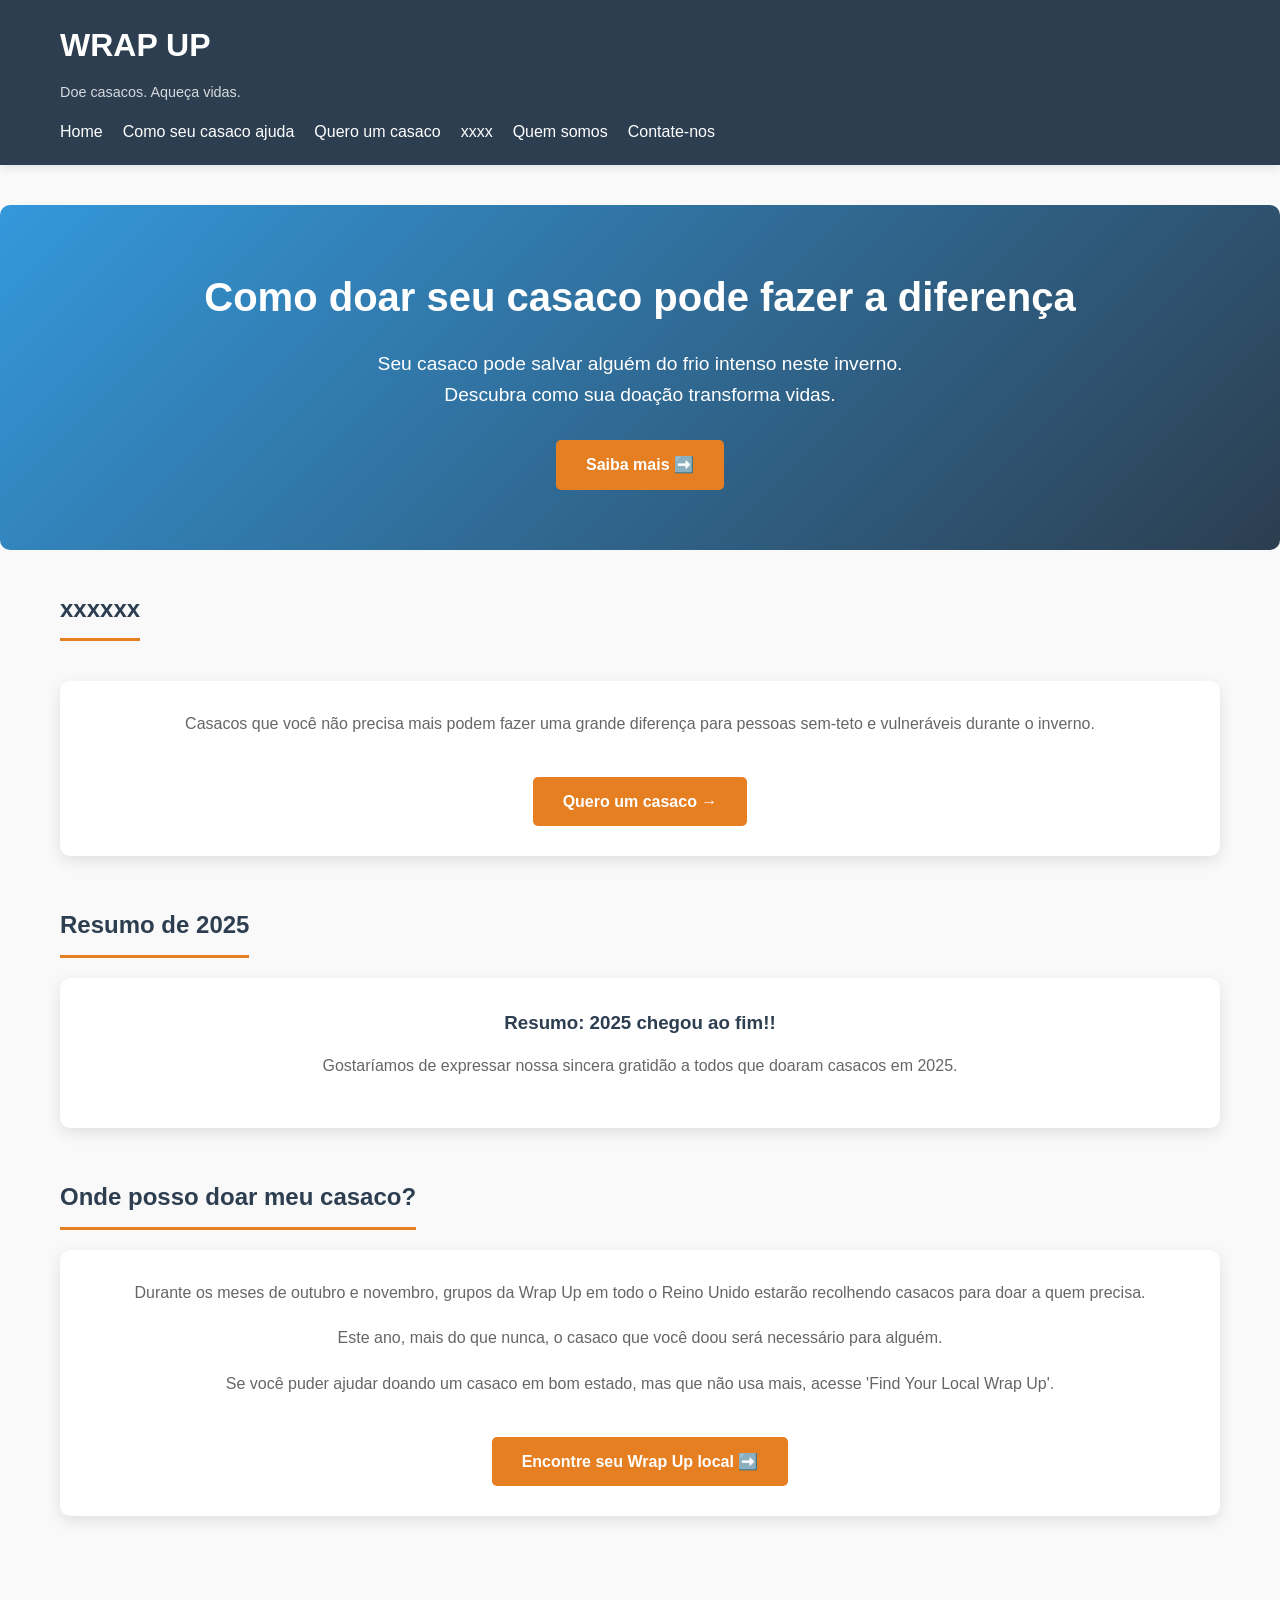
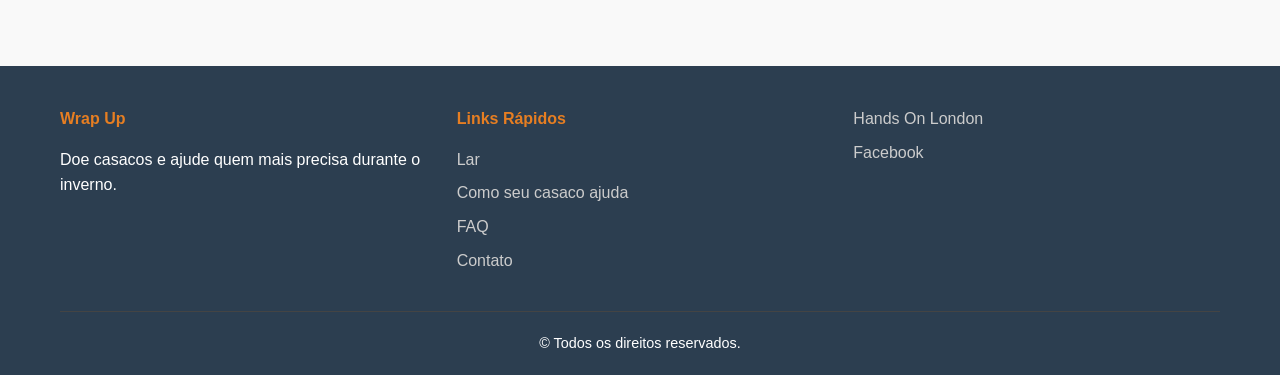
==== textos/index.html @ 468ee936 "atualização texto" ====
<!DOCTYPE html>
<html lang="pt-br">

<head>
    <meta charset="UTF-8">
    <meta name="viewport" content="width=device-width, initial-scale=1.0">
    <title>Aqueça um coração</title>
    <link rel="stylesheet" href="style.css">
</head>

<body>
    <header>
        <div class="container">
            <div class="logo">
                <h1>WRAP UP</h1>
                <p>Doe casacos. Aqueça vidas.</p>
            </div>
            <nav>
                <ul>
                    <li><a href="index.html">Home</a></li>
                    <li><a href="como-ajuda.html">Como seu casaco ajuda</a></li>
                    <li><a href="quero.html">Quero um casaco</a></li>
                    <li><a href="patrocinadores.html">xxxx</a></li>
                    <li><a href="faq.html">Quem somos</a></li>
                    <li><a href="contato.html">Contate-nos</a></li>

                </ul>
            </nav>
        </div>
    </header>

    <main>
        <section class="hero">
            <div class="container">
                <h2>Como doar seu casaco pode fazer a diferença</h2>
                <p>Seu casaco pode salvar alguém do frio intenso neste inverno. Descubra como sua doação transforma
                    vidas.</p>
                <a href="como-ajuda.html" class="btn">Saiba mais ➡️</a>
            </div>
        </section>

        <div class="container">
            <section class="section">
                <h2>xxxxxx</h2>
                <div class="card" style="margin-top: 20px;">
                    <p>Casacos que você não precisa mais podem fazer uma grande diferença para pessoas sem-teto e
                        vulneráveis durante o inverno.</p>
                    <a href="quero.html" class="btn" style="margin-top: 20px;">Quero um casaco →</a>
                </div>
            </section>

            <section class="section">
                <h2>Resumo de 2025</h2>
                <div class="card">
                    <h3>Resumo: 2025 chegou ao fim!!</h3>
                    <p>Gostaríamos de expressar nossa sincera gratidão a todos que doaram casacos em 2025.</p>
                </div>
            </section>

            <section class="section">
                <h2>Onde posso doar meu casaco?</h2>
                <div class="card">
                    <p>Durante os meses de outubro e novembro, grupos da Wrap Up em todo o Reino Unido estarão
                        recolhendo casacos para doar a quem precisa.</p>
                    <p style="margin-top: 15px;">Este ano, mais do que nunca, o casaco que você doou será necessário
                        para alguém.</p>
                    <p style="margin-top: 15px;">Se você puder ajudar doando um casaco em bom estado, mas que não usa
                        mais, acesse 'Find Your Local Wrap Up'.</p>
                    <a href="#" class="btn" style="margin-top: 20px;">Encontre seu Wrap Up local ➡️</a>
                </div>
            </section>
        </div>
    </main>

    <footer>
        <div class="container">
            <div class="footer-content">
                <div class="footer-section">
                    <h4>Wrap Up</h4>
                    <p>Doe casacos e ajude quem mais precisa durante o inverno.</p>
                </div>
                <div class="footer-section">
                    <h4>Links Rápidos</h4>
                    <ul>
                        <li><a href="index.html">Lar</a></li>
                        <li><a href="como-ajuda.html">Como seu casaco ajuda</a></li>
                        <li><a href="faq.html">FAQ</a></li>
                        <li><a href="contato.html">Contato</a></li>
                    </ul>
                </div>
                <div class="footer-section">
                    <ul>
                        <li><a href="#">Hands On London</a></li>
                        <li><a href="#">Facebook</a></li>
                    </ul>
                </div>
            </div>
            <div class="footer-bottom">
                <p>&copy; Todos os direitos reservados.</p>
            </div>
        </div>
    </footer>
</body>

</html>
---- textos/style.css ----
/* Reset e estilos base */
* {
    margin: 0;
    padding: 0;
    box-sizing: border-box;
}

body {
    font-family: 'Segoe UI', Tahoma, Geneva, Verdana, sans-serif;
    line-height: 1.6;
    color: #333;
    background-color: #f9f9f9;
}

/* Container padrão */
.container {
    max-width: 1200px;
    margin: 0 auto;
    padding: 0 20px;
}

/* Header e Navegação */
header {
    background-color: #2c3e50;
    color: white;
    padding: 20px 0;
    position: sticky;
    top: 0;
    z-index: 100;
    box-shadow: 0 2px 10px rgba(0,0,0,0.1);
}

.logo h1 {
    font-size: 2rem;
    margin-bottom: 10px;
}

.logo p {
    font-size: 0.9rem;
    opacity: 0.8;
}

nav {
    margin-top: 15px;
}

nav ul {
    list-style: none;
    display: flex;
    flex-wrap: wrap;
    gap: 20px;
}

nav ul li a {
    color: white;
    text-decoration: none;
    padding: 8px 0;
    transition: color 0.3s ease;
    font-weight: 500;
}

nav ul li a:hover {
    color: #e67e22;
}

/* Main Content */
main {
    min-height: 70vh;
    padding: 40px 0;
}

/* Hero Section */
.hero {
    background: linear-gradient(135deg, #3498db, #2c3e50);
    color: white;
    padding: 60px 0;
    text-align: center;
    margin-bottom: 40px;
    border-radius: 10px;
}

.hero h2 {
    font-size: 2.5rem;
    margin-bottom: 20px;
}

.hero p {
    font-size: 1.2rem;
    margin-bottom: 30px;
    max-width: 600px;
    margin-left: auto;
    margin-right: auto;
}

.btn {
    display: inline-block;
    background-color: #e67e22;
    color: white;
    padding: 12px 30px;
    text-decoration: none;
    border-radius: 5px;
    transition: background-color 0.3s ease;
    font-weight: bold;
}

.btn:hover {
    background-color: #d35400;
}

/* Cards */
.cards {
    display: grid;
    grid-template-columns: repeat(auto-fit, minmax(300px, 1fr));
    gap: 30px;
    margin: 40px 0;
}

.card {
    background: white;
    border-radius: 10px;
    padding: 30px;
    box-shadow: 0 5px 15px rgba(0,0,0,0.1);
    text-align: center;
    transition: transform 0.3s ease;
}

.card:hover {
    transform: translateY(-5px);
}

.card h3 {
    color: #2c3e50;
    margin-bottom: 15px;
}

.card p {
    color: #666;
    margin-bottom: 20px;
}

/* Seções gerais */
.section {
    margin-bottom: 50px;
}

.section h2 {
    color: #2c3e50;
    margin-bottom: 20px;
    padding-bottom: 10px;
    border-bottom: 3px solid #e67e22;
    display: inline-block;
}

/* Formulário de Contato */
.contact-form {
    background: white;
    padding: 40px;
    border-radius: 10px;
    box-shadow: 0 5px 15px rgba(0,0,0,0.1);
    max-width: 600px;
    margin: 0 auto;
}

.form-group {
    margin-bottom: 20px;
}

.form-group label {
    display: block;
    margin-bottom: 5px;
    font-weight: 500;
    color: #2c3e50;
}

.form-group input,
.form-group textarea {
    width: 100%;
    padding: 10px;
    border: 1px solid #ddd;
    border-radius: 5px;
    font-family: inherit;
    font-size: 1rem;
}

.form-group textarea {
    resize: vertical;
}

.checkbox-group {
    margin: 20px 0;
}

.checkbox-group label {
    display: inline;
    margin-left: 10px;
}

button[type="submit"] {
    background-color: #e67e22;
    color: white;
    padding: 12px 30px;
    border: none;
    border-radius: 5px;
    cursor: pointer;
    font-size: 1rem;
    font-weight: bold;
    transition: background-color 0.3s ease;
}

button[type="submit"]:hover {
    background-color: #d35400;
}

/* Footer */
footer {
    background-color: #2c3e50;
    color: white;
    padding: 40px 0 20px;
    margin-top: 60px;
}

.footer-content {
    display: grid;
    grid-template-columns: repeat(auto-fit, minmax(250px, 1fr));
    gap: 30px;
    margin-bottom: 30px;
}

.footer-section h4 {
    margin-bottom: 15px;
    color: #e67e22;
}

.footer-section ul {
    list-style: none;
}

.footer-section ul li {
    margin-bottom: 8px;
}

.footer-section ul li a {
    color: #ccc;
    text-decoration: none;
    transition: color 0.3s ease;
}

.footer-section ul li a:hover {
    color: #e67e22;
}

.footer-bottom {
    text-align: center;
    padding-top: 20px;
    border-top: 1px solid #444;
    font-size: 0.9rem;
}

/* Página de Resumos */
.summary-card {
    background: white;
    border-radius: 10px;
    padding: 25px;
    margin-bottom: 20px;
    box-shadow: 0 2px 5px rgba(0,0,0,0.1);
}

.summary-card h3 {
    color: #2c3e50;
    margin-bottom: 10px;
}

.summary-card .date {
    color: #e67e22;
    font-size: 0.9rem;
    margin-bottom: 10px;
}

/* FAQ */
.faq-item {
    background: white;
    border-radius: 8px;
    margin-bottom: 15px;
    overflow: hidden;
    box-shadow: 0 2px 5px rgba(0,0,0,0.1);
}

.faq-question {
    padding: 20px;
    background: #f8f9fa;
    cursor: pointer;
    font-weight: bold;
    color: #2c3e50;
    transition: background 0.3s ease;
}

.faq-question:hover {
    background: #e9ecef;
}

.faq-answer {
    padding: 20px;
    display: none;
    border-top: 1px solid #eee;
}

.faq-answer.active {
    display: block;
}

/* Patrocinadores */
.sponsor-grid {
    display: grid;
    grid-template-columns: repeat(auto-fit, minmax(200px, 1fr));
    gap: 30px;
    margin: 40px 0;
}

.sponsor-card {
    background: white;
    padding: 30px;
    text-align: center;
    border-radius: 10px;
    box-shadow: 0 5px 15px rgba(0,0,0,0.1);
}

.sponsor-card h3 {
    color: #2c3e50;
    margin-bottom: 10px;
}

/* Blog */
.blog-grid {
    display: grid;
    grid-template-columns: repeat(auto-fit, minmax(350px, 1fr));
    gap: 30px;
    margin: 40px 0;
}

.blog-post {
    background: white;
    border-radius: 10px;
    overflow: hidden;
    box-shadow: 0 5px 15px rgba(0,0,0,0.1);
}

.blog-content {
    padding: 20px;
}

.blog-content h3 {
    color: #2c3e50;
    margin-bottom: 10px;
}

.blog-meta {
    color: #e67e22;
    font-size: 0.9rem;
    margin-bottom: 15px;
}

/* Responsividade */
@media (max-width: 768px) {
    nav ul {
        flex-direction: column;
        gap: 10px;
    }
    
    .hero h2 {
        font-size: 1.8rem;
    }
    
    .hero p {
        font-size: 1rem;
    }
    
    .cards {
        grid-template-columns: 1fr;
    }
    
    .contact-form {
        padding: 20px;
    }
}
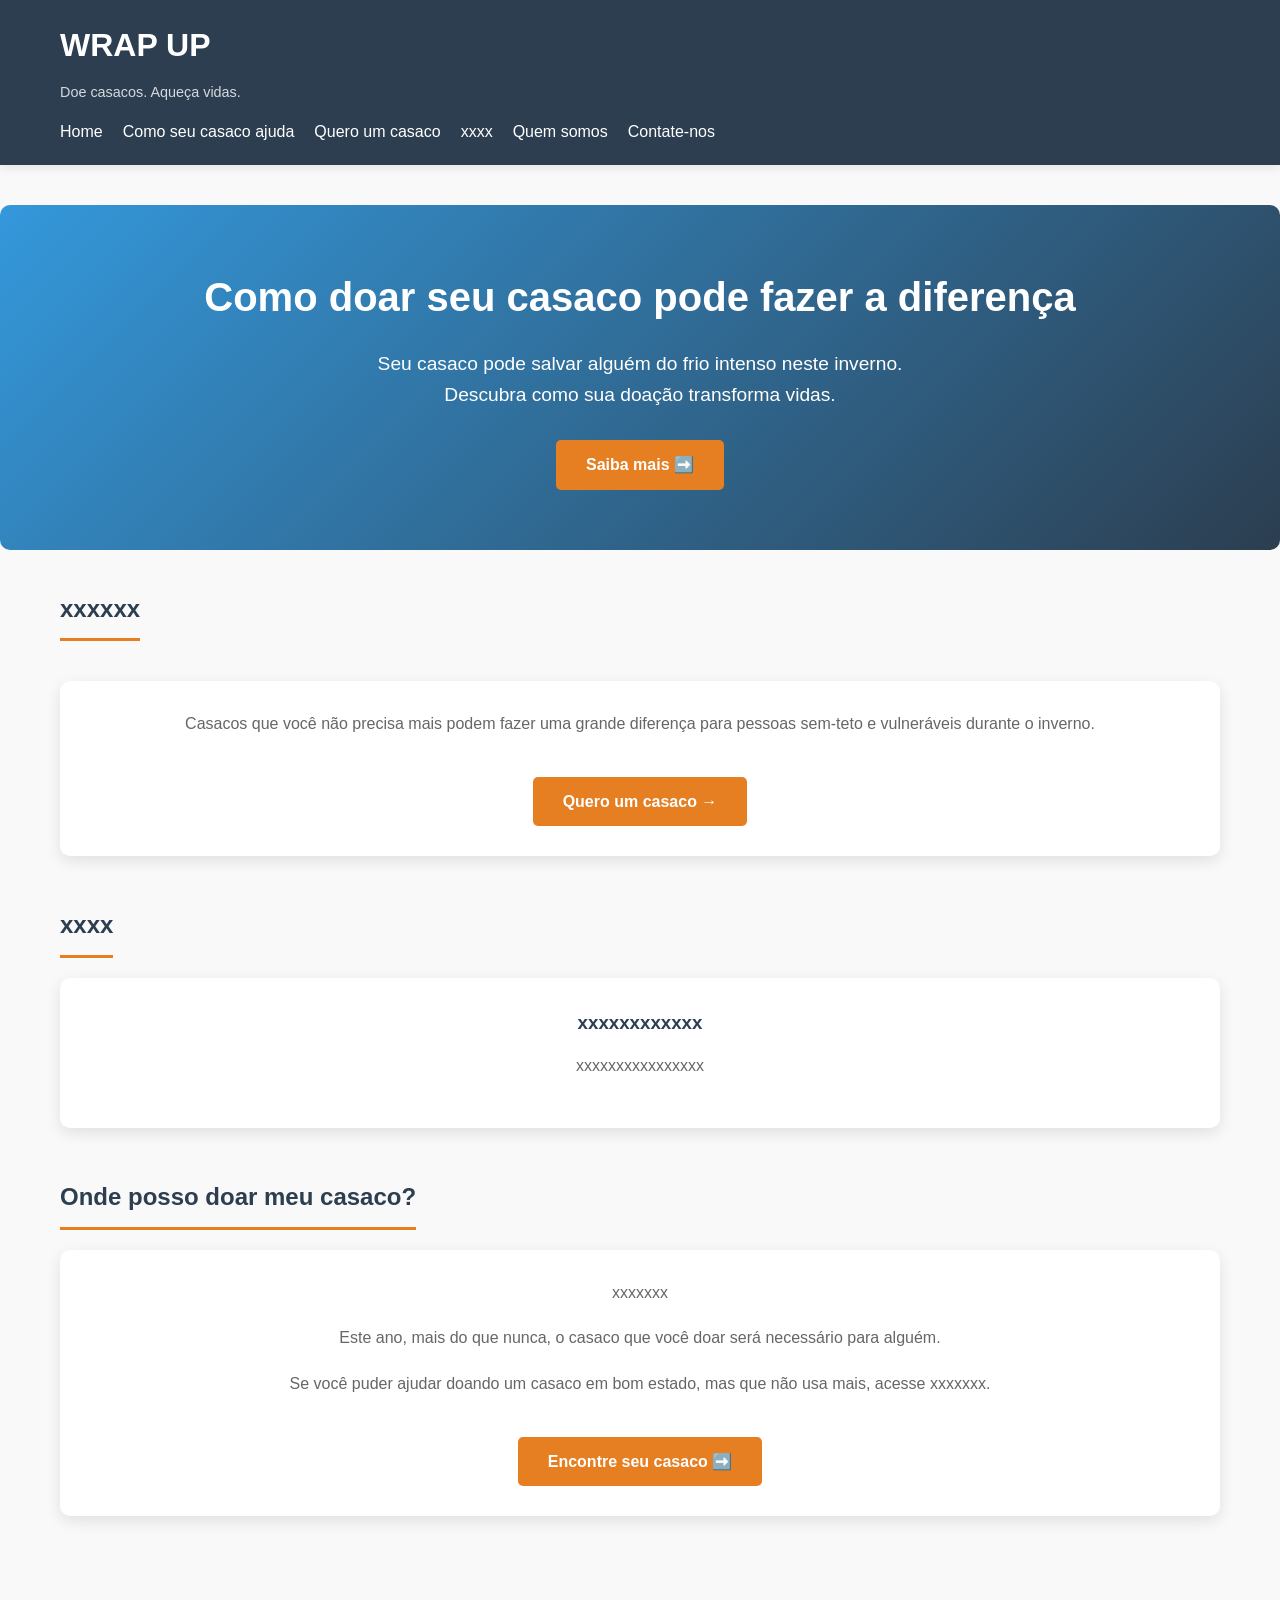
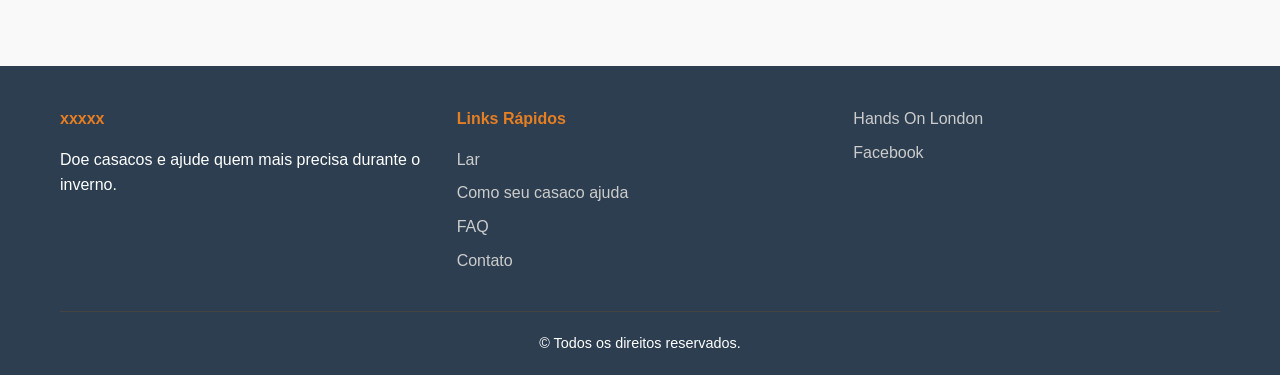
==== commit 55b34ca6: "xczx" ====
--- a/textos/index.html
+++ b/textos/index.html
@@ -50,23 +50,22 @@
             </section>
 
             <section class="section">
-                <h2>Resumo de 2025</h2>
+                <h2>xxxx</h2>
                 <div class="card">
-                    <h3>Resumo: 2025 chegou ao fim!!</h3>
-                    <p>Gostaríamos de expressar nossa sincera gratidão a todos que doaram casacos em 2025.</p>
+                    <h3>xxxxxxxxxxxx</h3>
+                    <p>xxxxxxxxxxxxxxxx</p>
                 </div>
             </section>
 
             <section class="section">
                 <h2>Onde posso doar meu casaco?</h2>
                 <div class="card">
-                    <p>Durante os meses de outubro e novembro, grupos da Wrap Up em todo o Reino Unido estarão
-                        recolhendo casacos para doar a quem precisa.</p>
-                    <p style="margin-top: 15px;">Este ano, mais do que nunca, o casaco que você doou será necessário
+                    <p>xxxxxxx</p>
+                    <p style="margin-top: 15px;">Este ano, mais do que nunca, o casaco que você doar será necessário
                         para alguém.</p>
                     <p style="margin-top: 15px;">Se você puder ajudar doando um casaco em bom estado, mas que não usa
-                        mais, acesse 'Find Your Local Wrap Up'.</p>
-                    <a href="#" class="btn" style="margin-top: 20px;">Encontre seu Wrap Up local ➡️</a>
+                        mais, acesse xxxxxxx.</p>
+                    <a href="#" class="btn" style="margin-top: 20px;">Encontre seu casaco ➡️</a>
                 </div>
             </section>
         </div>
@@ -76,7 +75,7 @@
         <div class="container">
             <div class="footer-content">
                 <div class="footer-section">
-                    <h4>Wrap Up</h4>
+                    <h4>xxxxx</h4>
                     <p>Doe casacos e ajude quem mais precisa durante o inverno.</p>
                 </div>
                 <div class="footer-section">
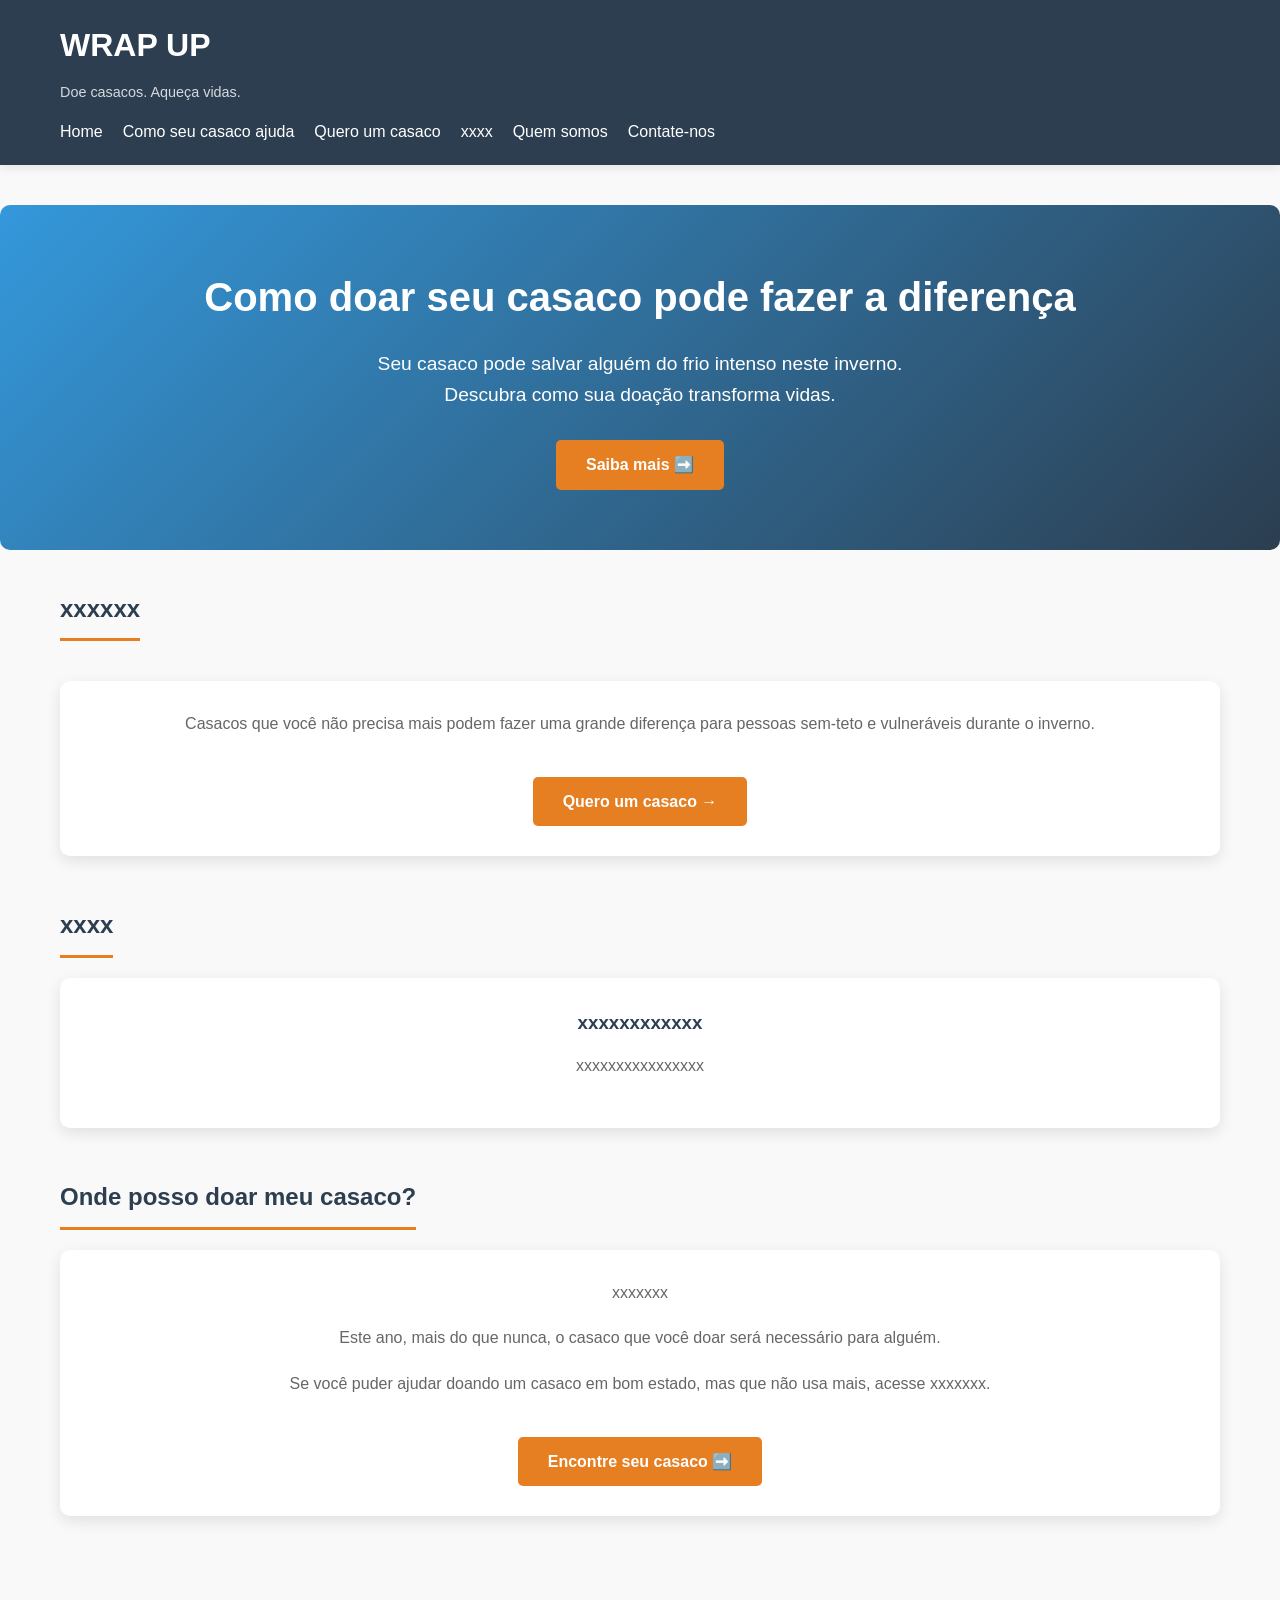
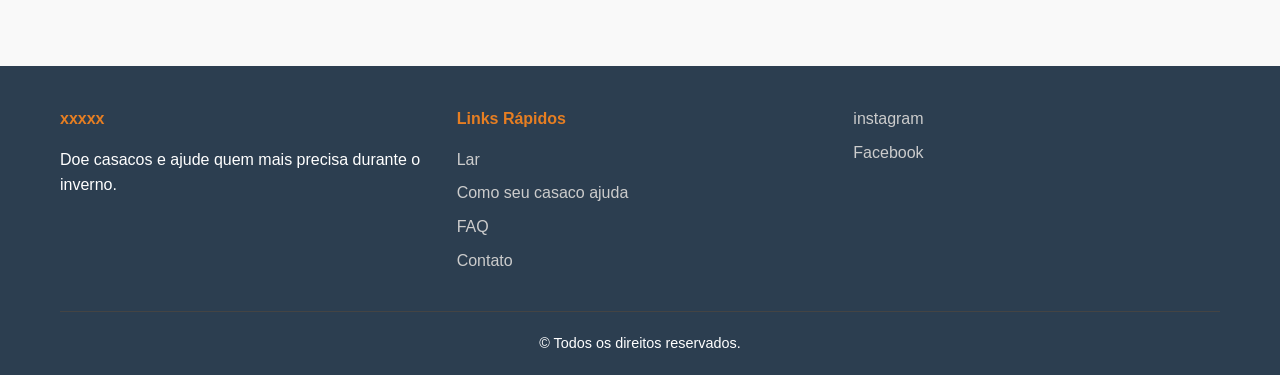
==== commit 6c215174: "hgtfht" ====
--- a/textos/index.html
+++ b/textos/index.html
@@ -89,7 +89,7 @@
                 </div>
                 <div class="footer-section">
                     <ul>
-                        <li><a href="#">Hands On London</a></li>
+                        <li><a href="#">instagram</a></li>
                         <li><a href="#">Facebook</a></li>
                     </ul>
                 </div>
